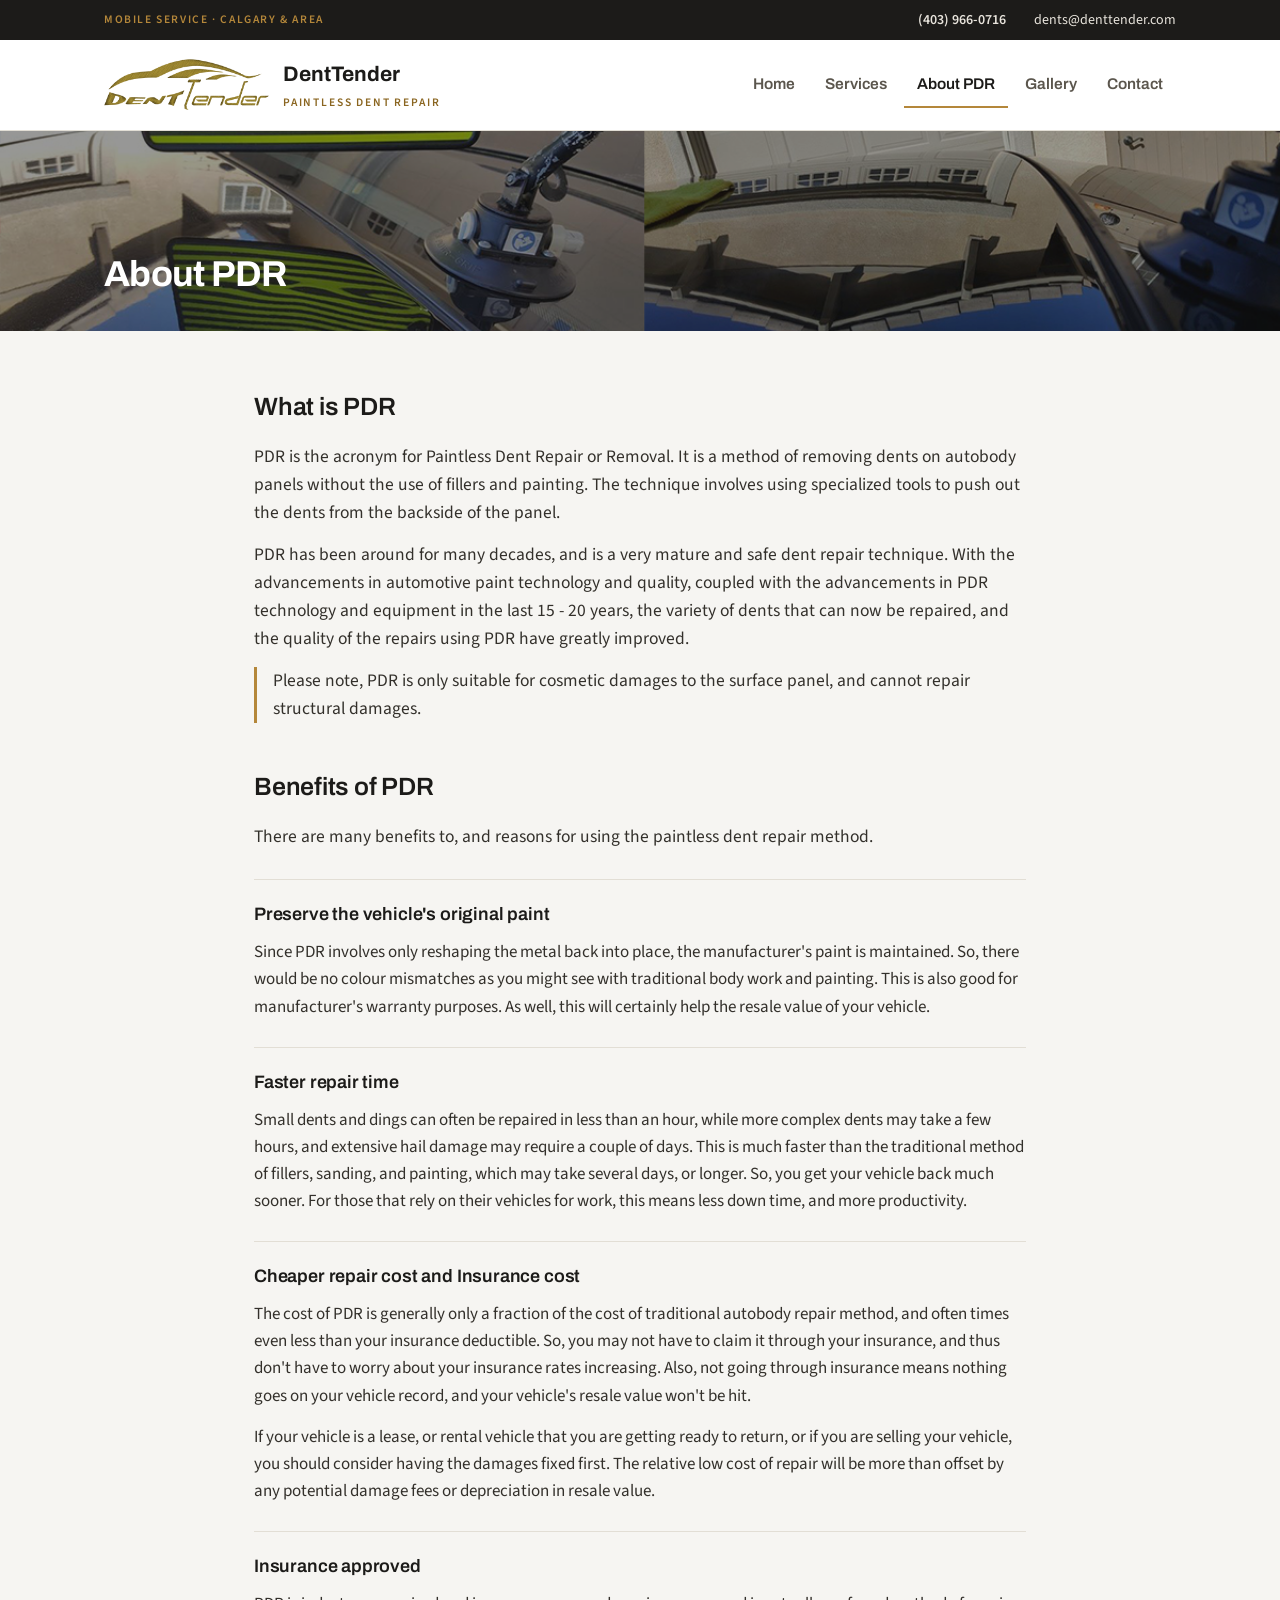
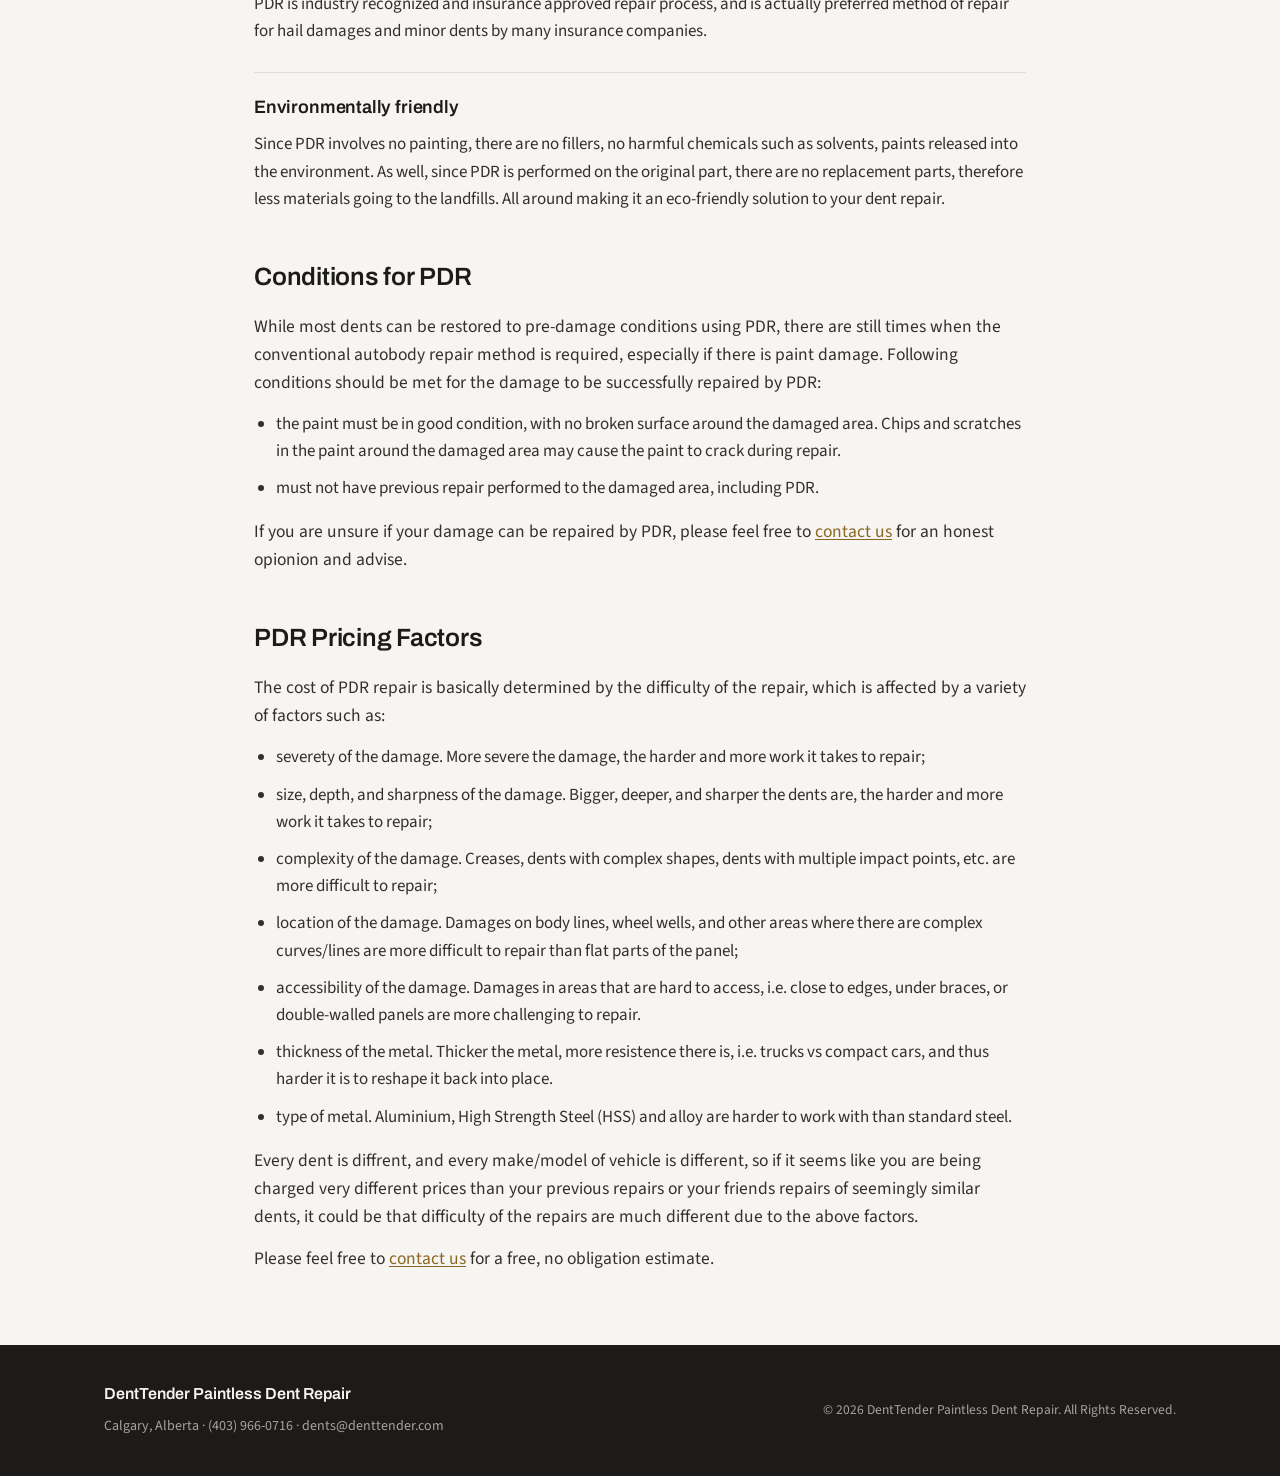
==== about-pdr.html @ 26cd8881 "Initial commit" ====
<!DOCTYPE html>
<html lang="en">
<head>
<meta charset="utf-8" />
<meta name="viewport" content="width=device-width, initial-scale=1" />
<title>About PDR — DentTender Paintless Dent Repair</title>
<meta name="description" content="What paintless dent repair is, its benefits, conditions and pricing factors." />
<link rel="preconnect" href="https://fonts.googleapis.com" />
<link rel="preconnect" href="https://fonts.gstatic.com" crossorigin="" />
<link href="https://fonts.googleapis.com/css2?family=Archivo:wght@500;600;700&family=Source+Sans+3:wght@400;600&display=swap" rel="stylesheet" />
<link rel="icon" href="images/favicon.png" type="image/png" />
<link rel="stylesheet" href="css/style.css" />
</head>
<body>
<div class="topbar">
  <div class="wrap">
    <span class="topbar__area">Mobile service &middot; Calgary &amp; area</span>
    <a class="is-phone" href="tel:4039660716">(403) 966-0716</a>
    <a href="mailto:dents@denttender.com">dents@denttender.com</a>
  </div>
</div>

<header class="masthead">
  <div class="wrap">
    <a class="brand" href="index.html">
      <img class="brand__mark" src="images/logo_gold_11.png" alt="DentTender Paintless Dent Repair Calgary" />
      <span>
        <span class="brand__name">DentTender</span>
        <span class="brand__tag">Paintless Dent Repair</span>
      </span>
    </a>
    <nav class="nav" aria-label="Main menu">
      <a href="index.html">Home</a>
      <a href="services.html">Services</a>
      <a href="about-pdr.html" aria-current="page">About PDR</a>
      <a href="gallery.html">Gallery</a>
      <a href="contact.html">Contact</a>
    </nav>
  </div>
</header>

<main>
  <div class="banner">
    <img class="banner__img" src="images/banner3_duibi.jpg" alt="" />
    <div class="banner__inner">
      <div class="wrap"><h1>About PDR</h1></div>
    </div>
  </div>

  <div class="wrap wrap--narrow">
    <article class="prose">
      <h2>What is PDR</h2>
      <p>PDR is the acronym for Paintless Dent Repair or Removal. It is a method of removing dents on autobody panels without the use of fillers and painting. The technique involves using specialized tools to push out the dents from the backside of the panel.</p>
      <p>PDR has been around for many decades, and is a very mature and safe dent repair technique. With the advancements in automotive paint technology and quality, coupled with the advancements in PDR technology and equipment in the last 15 - 20 years, the variety of dents that can now be repaired, and the quality of the repairs using PDR have greatly improved.</p>
      <p class="note block-gap">Please note, PDR is only suitable for cosmetic damages to the surface panel, and cannot repair structural damages.</p>

      <h2>Benefits of PDR</h2>
      <p>There are many benefits to, and reasons for using the paintless dent repair method.</p>
      <div class="stack">
        <div>
          <h3>Preserve the vehicle's original paint</h3>
          <p>Since PDR involves only reshaping the metal back into place, the manufacturer's paint is maintained. So, there would be no colour mismatches as you might see with traditional body work and painting. This is also good for manufacturer's warranty purposes. As well, this will certainly help the resale value of your vehicle.</p>
        </div>
        <div>
          <h3>Faster repair time</h3>
          <p>Small dents and dings can often be repaired in less than an hour, while more complex dents may take a few hours, and extensive hail damage may require a couple of days. This is much faster than the traditional method of fillers, sanding, and painting, which may take several days, or longer. So, you get your vehicle back much sooner. For those that rely on their vehicles for work, this means less down time, and more productivity.</p>
        </div>
        <div>
          <h3>Cheaper repair cost and Insurance cost</h3>
          <p>The cost of PDR is generally only a fraction of the cost of traditional autobody repair method, and often times even less than your insurance deductible. So, you may not have to claim it through your insurance, and thus don't have to worry about your insurance rates increasing. Also, not going through insurance means nothing goes on your vehicle record, and your vehicle's resale value won't be hit.</p>
          <p>If your vehicle is a lease, or rental vehicle that you are getting ready to return, or if you are selling your vehicle, you should consider having the damages fixed first. The relative low cost of repair will be more than offset by any potential damage fees or depreciation in resale value.</p>
        </div>
        <div>
          <h3>Insurance approved</h3>
          <p>PDR is industry recognized and insurance approved repair process, and is actually preferred method of repair for hail damages and minor dents by many insurance companies.</p>
        </div>
        <div>
          <h3>Environmentally friendly</h3>
          <p>Since PDR involves no painting, there are no fillers, no harmful chemicals such as solvents, paints released into the environment. As well, since PDR is performed on the original part, there are no replacement parts, therefore less materials going to the landfills. All around making it an eco-friendly solution to your dent repair.</p>
        </div>
      </div>

      <h2>Conditions for PDR</h2>
      <p>While most dents can be restored to pre-damage conditions using PDR, there are still times when the conventional autobody repair method is required, especially if there is paint damage. Following conditions should be met for the damage to be successfully repaired by PDR:</p>
      <ul>
        <li>the paint must be in good condition, with no broken surface around the damaged area. Chips and scratches in the paint around the damaged area may cause the paint to crack during repair.</li>
        <li>must not have previous repair performed to the damaged area, including PDR.</li>
      </ul>
      <p class="block-gap">If you are unsure if your damage can be repaired by PDR, please feel free to <a href="contact.html">contact us</a> for an honest opionion and advise.</p>

      <h2>PDR Pricing Factors</h2>
      <p>The cost of PDR repair is basically determined by the difficulty of the repair, which is affected by a variety of factors such as:</p>
      <ul>
        <li>severety of the damage. More severe the damage, the harder and more work it takes to repair;</li>
        <li>size, depth, and sharpness of the damage. Bigger, deeper, and sharper the dents are, the harder and more work it takes to repair;</li>
        <li>complexity of the damage. Creases, dents with complex shapes, dents with multiple impact points, etc. are more difficult to repair;</li>
        <li>location of the damage. Damages on body lines, wheel wells, and other areas where there are complex curves/lines are more difficult to repair than flat parts of the panel;</li>
        <li>accessibility of the damage. Damages in areas that are hard to access, i.e. close to edges, under braces, or double-walled panels are more challenging to repair.</li>
        <li>thickness of the metal. Thicker the metal, more resistence there is, i.e. trucks vs compact cars, and thus harder it is to reshape it back into place.</li>
        <li>type of metal. Aluminium, High Strength Steel (HSS) and alloy are harder to work with than standard steel.</li>
      </ul>
      <p>Every dent is diffrent, and every make/model of vehicle is different, so if it seems like you are being charged very different prices than your previous repairs or your friends repairs of seemingly similar dents, it could be that difficulty of the repairs are much different due to the above factors.</p>
      <p>Please feel free to <a href="contact.html">contact us</a> for a free, no obligation estimate.</p>
    </article>
  </div>
</main>

<footer class="footer">
  <div class="wrap">
    <div>
      <span class="footer__name">DentTender Paintless Dent Repair</span>
      <span class="footer__meta">Calgary, Alberta &middot; (403) 966-0716 &middot; dents@denttender.com</span>
    </div>
    <span class="footer__copy">&copy; 2026 DentTender Paintless Dent Repair. All Rights Reserved.</span>
  </div>
</footer>
</body>
</html>
---- css/style.css ----
/* DentTender Paintless Dent Repair — stylesheet */
:root{
  --ink:#1c1b19;
  --ink-soft:#33302b;
  --ink-mute:#5b564d;
  --paper:#f6f5f2;
  --card:#ffffff;
  --line:#e2ded5;
  --gold:#b4873a;
  --gold-dark:#8a6520;
  --font-head:"Archivo",Helvetica,Arial,sans-serif;
  --font-body:"Source Sans 3",Helvetica,Arial,sans-serif;
  --wrap:1120px;
}
*{box-sizing:border-box}
html{-webkit-text-size-adjust:100%}
body{margin:0;background:var(--paper);color:var(--ink);font-family:var(--font-body);font-size:17px;line-height:1.6;-webkit-font-smoothing:antialiased;display:flex;flex-direction:column;min-height:100vh}
img{display:block;max-width:100%}
a{color:var(--gold-dark);text-decoration:underline;text-underline-offset:2px}
a:hover{color:var(--ink)}
h1,h2,h3{font-family:var(--font-head);letter-spacing:-.01em;margin:0}
p{margin:0 0 14px;text-wrap:pretty}
p:last-child{margin-bottom:0}
.wrap{max-width:var(--wrap);margin:0 auto;padding:0 24px;width:100%}
.wrap--narrow{max-width:820px}
.wrap--mid{max-width:1000px}
.sr-only{position:absolute;width:1px;height:1px;overflow:hidden;clip:rect(0 0 0 0);white-space:nowrap}

/* ---------- Top bar ---------- */
.topbar{background:var(--ink);color:#e8e4dc;font-size:14px}
.topbar .wrap{display:flex;flex-wrap:wrap;gap:8px 28px;align-items:center;justify-content:flex-end;padding-top:9px;padding-bottom:9px}
.topbar__area{margin-right:auto;font-size:11.5px;letter-spacing:.14em;text-transform:uppercase;color:var(--gold);font-weight:600}
.topbar a{color:#e8e4dc;text-decoration:none}
.topbar a:hover{color:#fff;text-decoration:underline}
.topbar a.is-phone{font-weight:600}

/* ---------- Header / nav ---------- */
.masthead{background:var(--card);border-bottom:1px solid var(--line)}
.masthead .wrap{display:flex;flex-wrap:wrap;gap:16px 24px;align-items:center;justify-content:space-between;padding-top:18px;padding-bottom:18px}
.brand{display:flex;align-items:center;gap:14px;text-decoration:none}
.brand__mark{height:52px;width:auto;flex:none}
.brand__name{font-family:var(--font-head);font-weight:700;font-size:21px;color:var(--ink);display:block}
.brand__tag{font-size:11.5px;letter-spacing:.16em;text-transform:uppercase;color:var(--gold-dark);font-weight:600;display:block;margin-top:2px}
.nav{display:flex;flex-wrap:wrap;gap:4px}
.nav a{font-family:var(--font-head);font-size:15.5px;font-weight:600;color:var(--ink-mute);text-decoration:none;padding:9px 13px;border-bottom:2px solid transparent}
.nav a:hover{color:var(--ink)}
.nav a[aria-current="page"]{color:var(--ink);border-bottom-color:var(--gold)}

main{flex:1}

/* ---------- Buttons ---------- */
.btn{display:inline-block;font-family:var(--font-head);font-weight:600;font-size:16px;padding:14px 24px;text-decoration:none;border-radius:2px;border:1px solid transparent}
.btn--gold{background:var(--gold);color:#1a1508}
.btn--gold:hover{background:#c99a48;color:#1a1508}
.btn--ghost{border-color:#6d675c;color:var(--paper)}
.btn--ghost:hover{border-color:var(--paper);color:#fff}

/* ---------- Hero ---------- */
.hero{background:var(--ink);color:var(--paper)}
.hero .wrap{display:grid;grid-template-columns:repeat(auto-fit,minmax(320px,1fr));gap:40px;align-items:center}
.hero__text{padding:64px 0}
.hero h1{font-size:40px;font-weight:700;line-height:1.12;letter-spacing:-.02em;margin-bottom:18px}
.hero p{font-size:18.5px;color:#d8d2c6;max-width:46ch}
.hero__actions{display:flex;flex-wrap:wrap;gap:12px;margin-top:28px}
.hero__media{justify-self:end;width:100%;height:auto;border:1px solid rgba(255,255,255,.14)}

/* ---------- Sections ---------- */
.section{padding:56px 0}
.section--tight{padding:64px 0 8px}
.section h2{font-size:26px;font-weight:600;margin-bottom:28px}
.qgrid{display:grid;grid-template-columns:repeat(auto-fit,minmax(250px,1fr));gap:1px;background:var(--line);border:1px solid var(--line)}
.qgrid > div{background:var(--card);padding:26px 24px;color:var(--ink-soft)}
.cols3{display:grid;grid-template-columns:repeat(auto-fit,minmax(240px,1fr));gap:36px}
.eyebrow{font-size:11.5px;letter-spacing:.16em;text-transform:uppercase;color:var(--gold-dark);font-weight:600;margin-bottom:10px}
.cols3 p{color:var(--ink-soft)}

.strip{border-top:1px solid var(--line);background:var(--card)}
.strip .wrap{display:flex;flex-wrap:wrap;align-items:center;gap:24px 40px;justify-content:space-between;padding-top:44px;padding-bottom:44px}
.strip__line{font-family:var(--font-head);font-size:24px;font-weight:600;margin:0}
.strip__right{display:flex;align-items:center;gap:28px;flex-wrap:wrap}
.strip__right a{font-family:var(--font-head);font-weight:600;font-size:16px;color:var(--ink)}

/* ---------- Page banner ---------- */
.banner{height:200px;background:var(--ink);position:relative;overflow:hidden}
.banner__img{width:100%;height:100%;object-fit:cover;opacity:.55}
.banner__inner{position:absolute;inset:0;display:flex;align-items:flex-end}
.banner h1{font-size:36px;font-weight:700;color:#fff;letter-spacing:-.02em;padding-bottom:28px}

/* ---------- Services ---------- */
.services{display:flex;flex-direction:column;gap:52px;padding:56px 0}
.service{display:grid;grid-template-columns:repeat(auto-fit,minmax(260px,1fr));gap:32px;align-items:start}
.service img,.service .ph{border:1px solid var(--line);width:100%;aspect-ratio:4/3;object-fit:cover}
.service h2{font-size:23px;font-weight:600;margin-bottom:14px}
.service p{color:var(--ink-soft);font-size:17.5px}
.panel{background:var(--ink);color:var(--paper);padding:36px 32px}
.panel h2{font-size:23px;font-weight:600;color:#fff;margin-bottom:14px}
.panel p{color:#d8d2c6;font-size:17.5px;max-width:70ch}
.panel a{color:#d9ab5c}
.panel a:hover{color:#fff}

/* ---------- About ---------- */
.prose{padding:56px 0 72px}
.prose h2{font-size:25px;font-weight:600;margin:0 0 16px}
.prose h2 + p{font-size:17.5px}
.prose p{color:var(--ink-soft);font-size:17.5px}
.prose ul{margin:0 0 16px;padding-left:22px;color:var(--ink-soft);display:flex;flex-direction:column;gap:10px}
.note{border-left:3px solid var(--gold);padding-left:16px}
.stack{display:flex;flex-direction:column;gap:26px;margin:28px 0 44px}
.stack > div{border-top:1px solid var(--line);padding-top:20px}
.stack h3{font-size:18px;font-weight:600;margin-bottom:10px}
.stack p{font-size:17px}
.block-gap{margin-bottom:44px}

/* ---------- Gallery ---------- */
.gallery{padding:56px 0 72px}
.gallery h1{font-size:36px;font-weight:700;letter-spacing:-.02em;margin-bottom:16px}
.gallery__intro{max-width:70ch;color:var(--ink-soft);font-size:17.5px;margin-bottom:36px}
.grid{display:grid;grid-template-columns:repeat(auto-fill,minmax(230px,1fr));gap:20px}
.shot{padding:0;border:1px solid var(--line);background:var(--card);text-align:left;cursor:pointer;font-family:inherit;display:flex;flex-direction:column}
.shot:hover{border-color:var(--gold)}
.shot__frame{position:relative;height:170px;background:#eceae4}
.shot__frame img{width:100%;height:100%;object-fit:cover}
.shot__tag{position:absolute;left:0;bottom:0;background:var(--ink);color:var(--paper);font-size:10.5px;letter-spacing:.14em;text-transform:uppercase;padding:5px 9px;font-weight:600}
.shot__title{padding:13px 14px 15px;font-family:var(--font-head);font-size:15px;font-weight:600;line-height:1.4;color:var(--ink)}

/* ---------- Lightbox ---------- */
.lightbox{position:fixed;inset:0;background:rgba(16,15,14,.88);z-index:50;display:flex;align-items:center;justify-content:center;padding:24px;overflow:auto}
.lightbox[hidden]{display:none}
.lightbox__inner{max-width:1000px;width:100%}
.lightbox__head{display:flex;align-items:baseline;justify-content:space-between;gap:16px;margin-bottom:14px}
.lightbox__head h2{font-size:20px;font-weight:600;color:#fff}
.lightbox__close{background:none;border:1px solid #6d675c;color:var(--paper);font-family:var(--font-head);font-size:14px;padding:7px 14px;cursor:pointer}
.lightbox__close:hover{border-color:var(--paper)}
.lightbox__pair{display:grid;grid-template-columns:repeat(auto-fit,minmax(280px,1fr));gap:14px}
.lightbox figure{margin:0}
.lightbox figcaption{font-size:11.5px;letter-spacing:.14em;text-transform:uppercase;color:#d9ab5c;font-weight:600;padding-top:9px}
.lightbox img,.lightbox .ph{width:100%;aspect-ratio:4/3;object-fit:contain;background:#221f1b}

/* ---------- Contact ---------- */
.contact{padding:56px 0 72px}
.contact h1{font-size:36px;font-weight:700;letter-spacing:-.02em;margin-bottom:16px}
.contact__cols{display:grid;grid-template-columns:repeat(auto-fit,minmax(280px,1fr));gap:44px;align-items:start}
.contact p{color:var(--ink-soft);font-size:17.5px}
.card{background:var(--card);border:1px solid var(--line);padding:28px 26px}
.card__phone{font-family:var(--font-head);font-size:25px;font-weight:600;color:var(--ink);text-decoration:none;display:block;margin-bottom:6px}
.card__phone:hover{color:var(--gold-dark)}
.card__email{display:block;margin-bottom:26px}
.card__sub{border-top:1px solid var(--line);padding-top:20px;margin-top:20px}
.card__sub:first-of-type{margin-top:0}
.card__sub p{font-size:17px;color:var(--ink-soft)}
.card__sub .fine{font-size:16px;color:var(--ink-mute)}

/* ---------- Footer ---------- */
.footer{background:var(--ink);color:#a9a29a;margin-top:auto}
.footer .wrap{display:flex;flex-wrap:wrap;gap:20px 40px;align-items:center;justify-content:space-between;padding-top:36px;padding-bottom:36px}
.footer__name{font-family:var(--font-head);font-weight:600;color:var(--paper);font-size:16px;display:block;margin-bottom:6px}
.footer__meta{font-size:14px}
.footer__copy{font-size:13.5px}

/* ---------- Image placeholders (remove once real photos are in /images) ---------- */
.ph{background:repeating-linear-gradient(135deg,#efece5 0 8px,#e4e0d6 8px 16px);display:flex;align-items:center;justify-content:center;text-align:center;padding:16px;font-family:ui-monospace,Menlo,Consolas,monospace;font-size:12px;line-height:1.45;color:#7a7367;word-break:break-word}
.ph--4x3{aspect-ratio:4/3}
.ph--dark{background:repeating-linear-gradient(135deg,#2a2823 0 8px,#221f1b 8px 16px);color:#9c9488;border-color:#3a3630}
.ph--mark{height:52px;width:52px;flex:none;border:1px solid #ddd8cd;font-size:8.5px;padding:0}
.ph--badge{height:44px;padding:0 16px;border:1px solid #ddd8cd;font-size:11px}
.strip__badge{height:44px;width:auto;flex:none}
.ph--banner{width:100%;height:100%;justify-content:flex-end;padding:0 24px;font-size:11.5px;color:#787165}
.ph--tile{height:170px;padding:14px 12px;font-size:10.5px}

@media (max-width:640px){
  .hero h1{font-size:32px}
  .banner h1,.gallery h1,.contact h1{font-size:29px}
  .banner{height:150px}
  .hero__text{padding:44px 0}
}
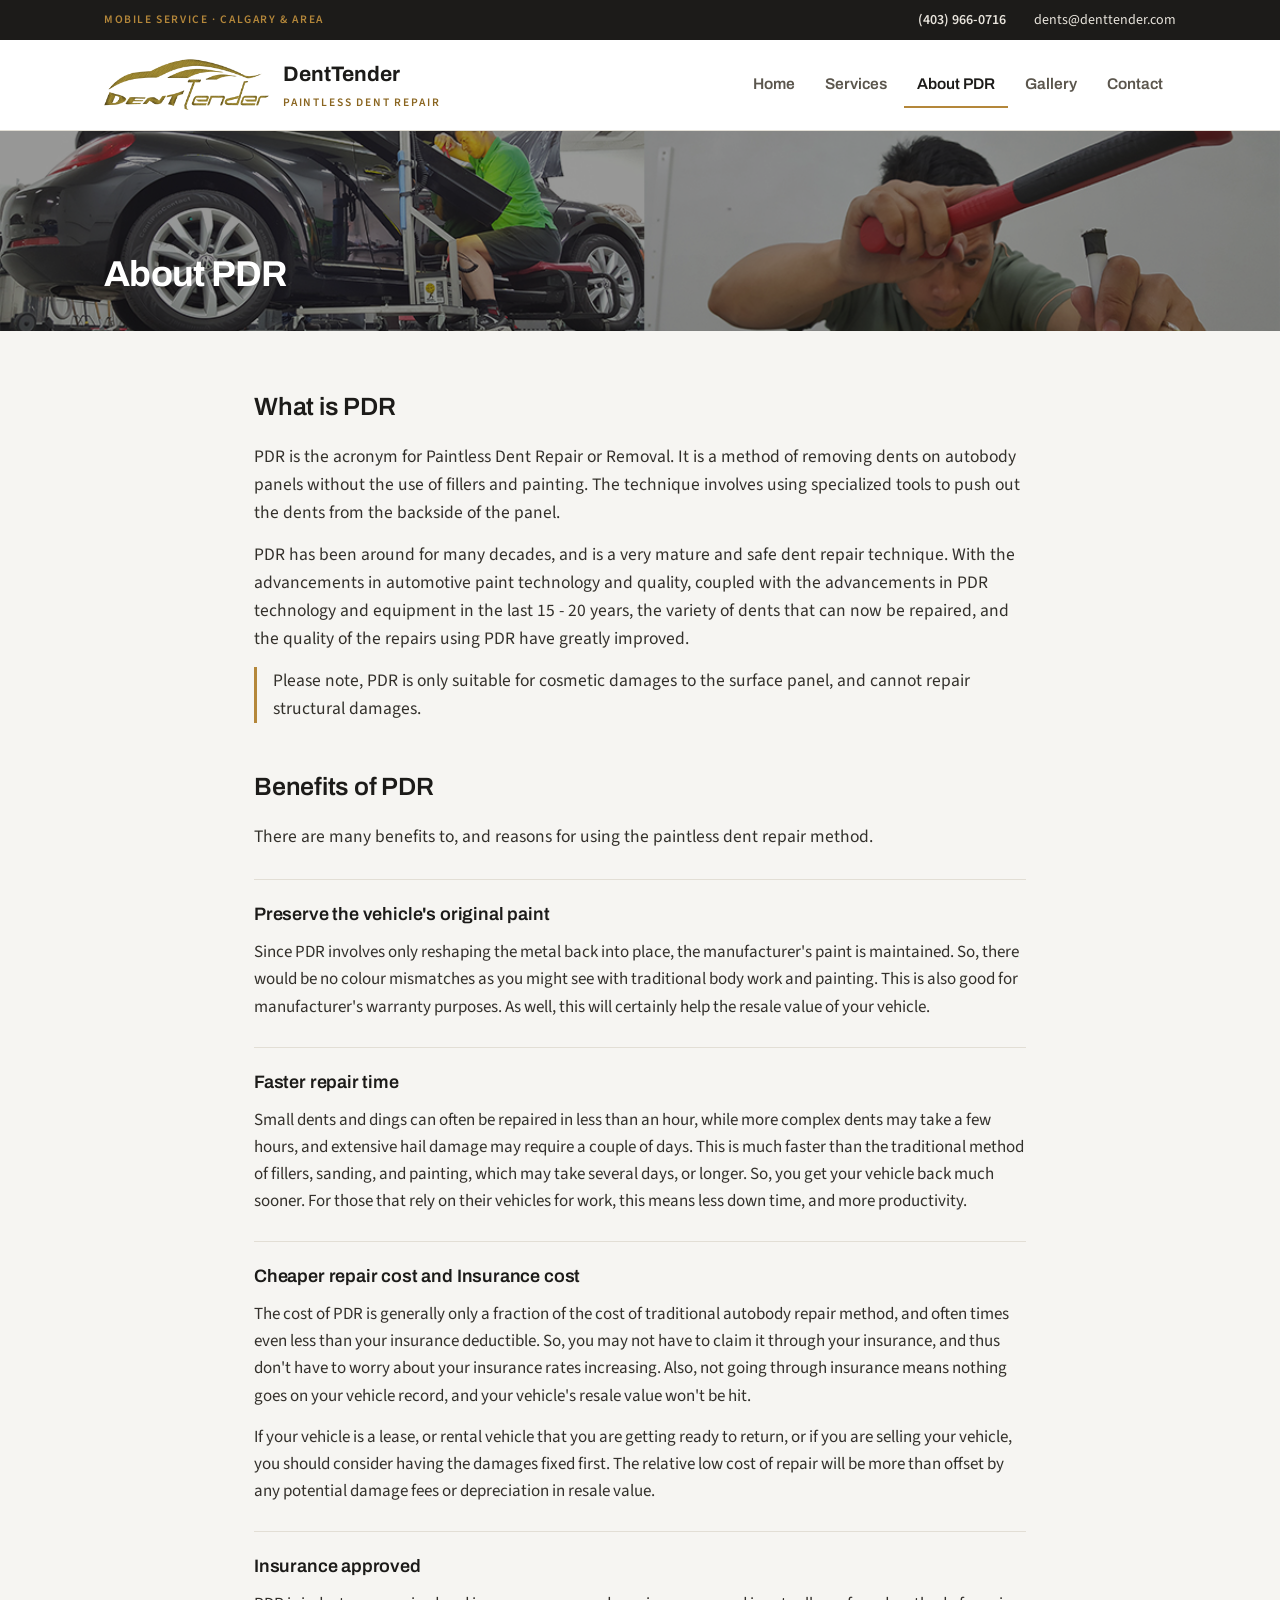
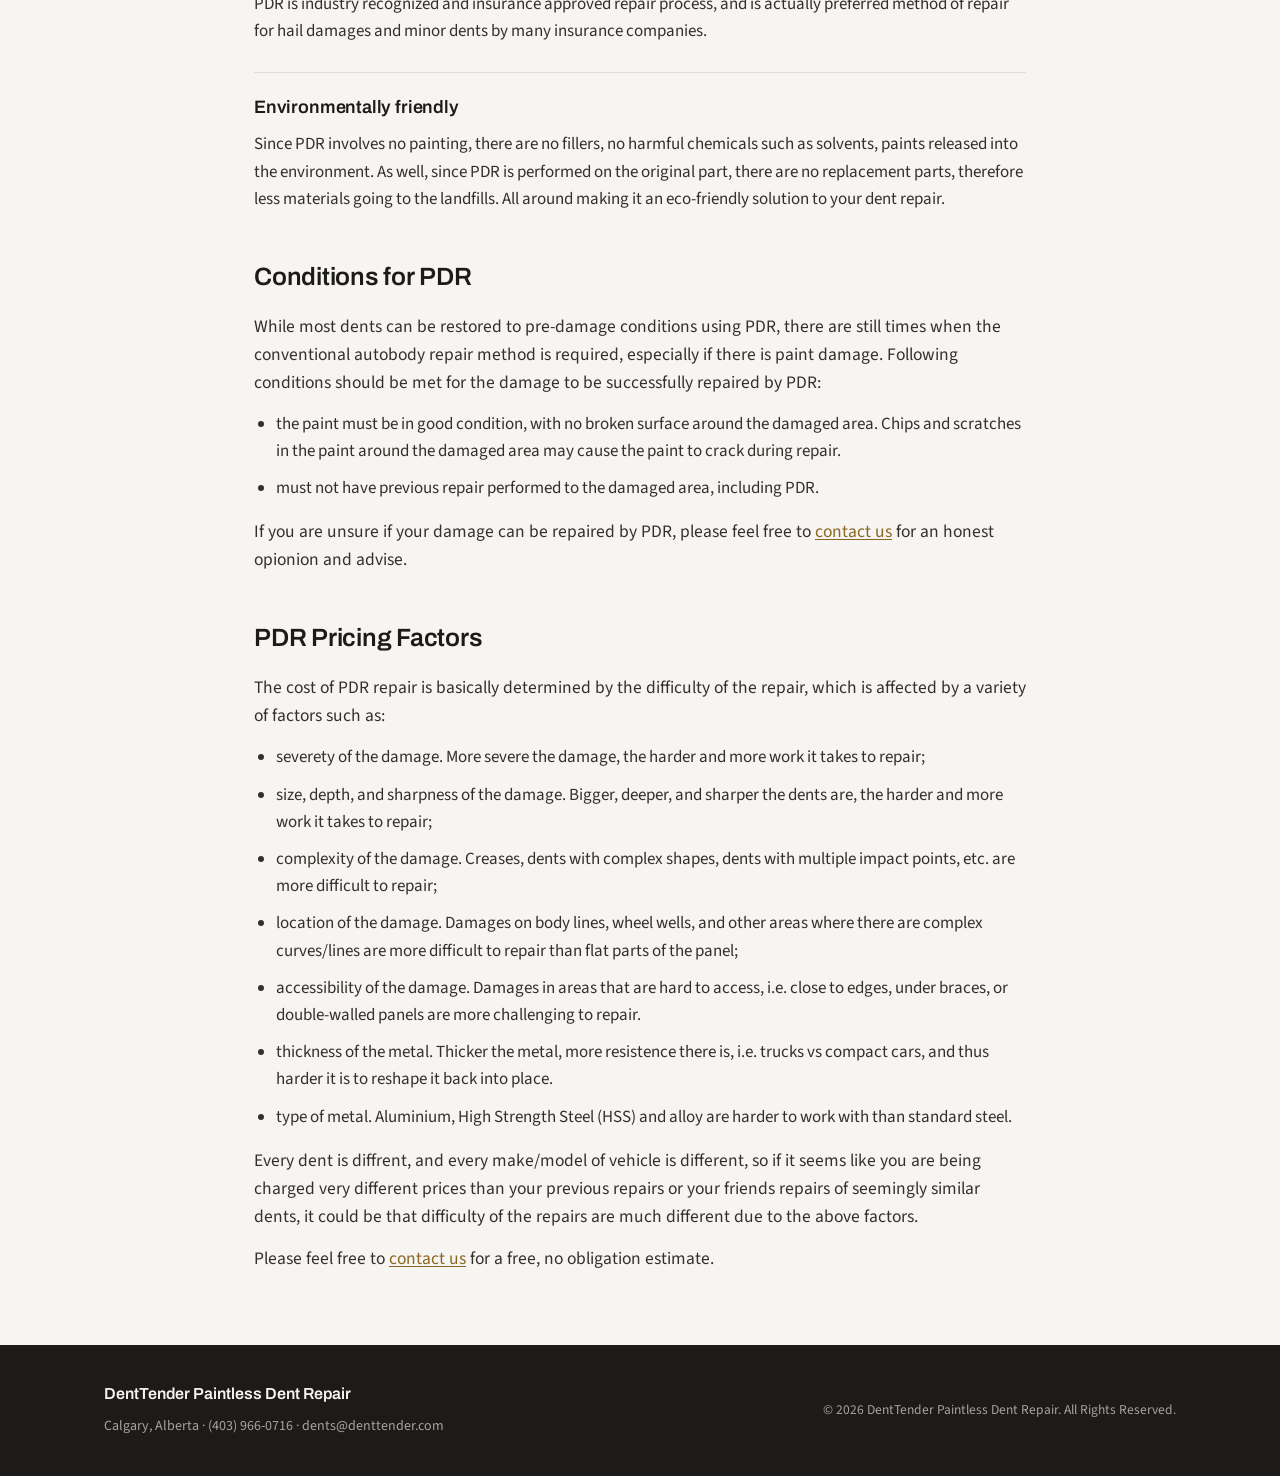
==== commit abee82ff: "switched around banner images" ====
--- a/about-pdr.html
+++ b/about-pdr.html
@@ -41,7 +41,7 @@
 
 <main>
   <div class="banner">
-    <img class="banner__img" src="images/banner3_duibi.jpg" alt="" />
+    <img class="banner__img" src="images/banner2.jpg" alt="" />
     <div class="banner__inner">
       <div class="wrap"><h1>About PDR</h1></div>
     </div>
